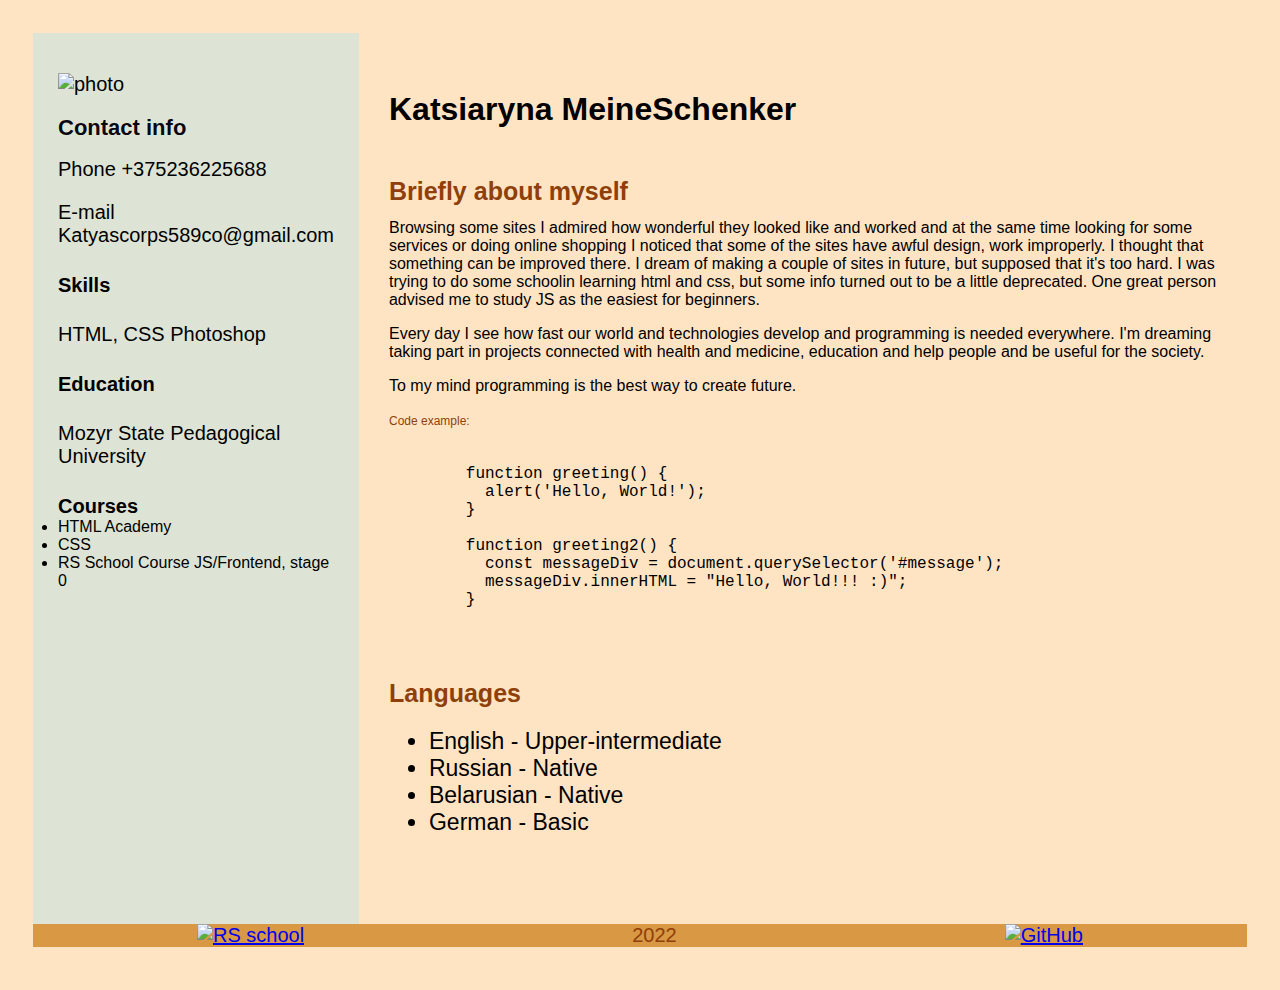
==== index.html @ 029fa232 "feat: rename cv21.html into index.html" ====
<!DOCTYPE html>
<html lang="en">
<head>
    <meta charset="UTF-8">
    <meta http-equiv="X-UA-Compatible" content="IE=edge">
    <meta name="viewport" content="width=device-width, initial-scale=1.0">
    <link rel="stylesheet" href="style1.css">

    <title>CV#2</title>
</head>
<body>
 <div class="wrapper">
 <aside class="sidebar"> 
<img src="./IMG_20180827_143221.jpg" alt="photo" class="photo" >
<h3 class="contacts">Contact info</h3>
<div>
    
</div>
<p>Phone +375236225688</p>
   <p> E-mail Katyascorps589co@gmail.com</p>
   <h4>Skills</h4>
    HTML, CSS 
    Photoshop
   
    
    <h4>Education</h4>
    Mozyr State Pedagogical University
    <h4>Courses</h4class>
    <div class="courses">
    <li>HTML Academy</li>
    <li>CSS</li>
    <li>RS School Course JS/Frontend, stage 0</li>
    </div>
 </aside>
<div class="some-info">
    <h1 class="name"> Katsiaryna MeineSchenker</h1>
    <h3 class="brief">Briefly about myself</h3>
    <p> Browsing some sites I admired how wonderful they looked like and worked and at the same time looking for some services or doing online shopping I noticed that some of the sites have awful design, work improperly. I thought that something can be improved there. I dream of making a couple of sites in future, but supposed that it's too hard. I was trying to do some schoolin learning html and css, but  some info turned out to be a little deprecated. One great person advised me to study JS as the easiest for beginners.</p>
    <p>Every day I see how fast our world and technologies develop and programming is needed everywhere. I'm dreaming taking part in projects connected with health and medicine, education and help people and be useful for the society.</p>
    <p>To my mind programming is the best way to create future.</p>
    
    <div>
        <h4 class="code">Code example:</h4>
        <pre class="some-code">
    
        function greeting() {
          alert('Hello, World!');
        }
  
        function greeting2() {
          const messageDiv = document.querySelector('#message');
          messageDiv.innerHTML = "Hello, World!!! :)";
        }            
        </pre>
      </div>

<div>
    <h4 class="language">Languages</h4>
    <ul>
    <li>English - Upper-intermediate</li>
    <li>Russian - Native</li>
    <li>Belarusian - Native</li>
    <li>German - Basic</li>
    </ul>
    </div>
</div>
 </div>
  <footer>
    <div class="footer">
        <a href="https://rs.school/js/"><img src="./assets/svg/rs_school_js.svg" alt="RS school" width="50"></a></a>
        <div>
            2022
        </div>
        <a href="https://github.com/Katyascorps"><img src="./assets/svg/github_icon.svg" alt="GitHub" width="50"></a></a>
    </div>
</footer>       
   
  
</body>
</html>
---- style1.css ----
body{
    background-color: bisque;
    font-family: Verdana,Tahoma, sans-serif;
    padding: 25px;
}
.wrapper{
    display:flex;
    flex-direction: row;
    align-items:stretch;
    max-width:fit-content;
    margin: 0 auto;
}
.sidebar{
    padding: 25px ;
    font-size: 20px;
    flex-grow: 1;
    background-color: #dde4d5;
    width: 340px;
    padding-top: 40px;
    padding-bottom: 5px;
}
.photo{
    width:320px;
}
.contacts{
    font-size: 22px;
    font-weight: 700;
    line-height: 20px;
    color: rgba(2, 1, 14, 0.986);
    margin-bottom: 20px;
}
.some-info{
    padding: 30px ;
    font-size: 16px;
        height: fit-content;
    width: fit-content;
    flex-grow: 4; 
    padding-bottom: 65px;
}
.name{
        font-size: 32px;
        font-weight: 550;
        line-height: 50px;
    }
.code{
    color: #8f3f09;
    font-size: 12px;
    font-weight: 400;
    line-height: 20px;
}
.language1{
    font-size: 22px;
    font-weight: 700;
    line-height: 20px;
    color: rgba(2, 1, 14, 0.986);
    margin-bottom: 20px;  
}
.language{
    font-size: 25px;
    font-weight: 700;
    line-height: 24px;
    margin-bottom: 10px;
    padding-top: 20px;
    color: #8f3f09;
}
.brief{
    font-size: 25px;
    font-weight: 700;
    line-height: 24px;
    margin-bottom: 10px;
    padding-top: 20px;
    color: #8f3f09;
        }  
    ul{
        font-size: 23px;;
    }
    .courses{
        font-size: 16px;
        font-weight: 400;
    }
    .footer{
        background-color: rgb(216, 152, 68);
        display: flex;
        flex-direction: row;
        justify-content: space-around;
        align-items: center;
        max-width: 1400px;
        margin: auto;
        font-size: 20px;
        font-weight: 450;
        color: #8f3f09;}
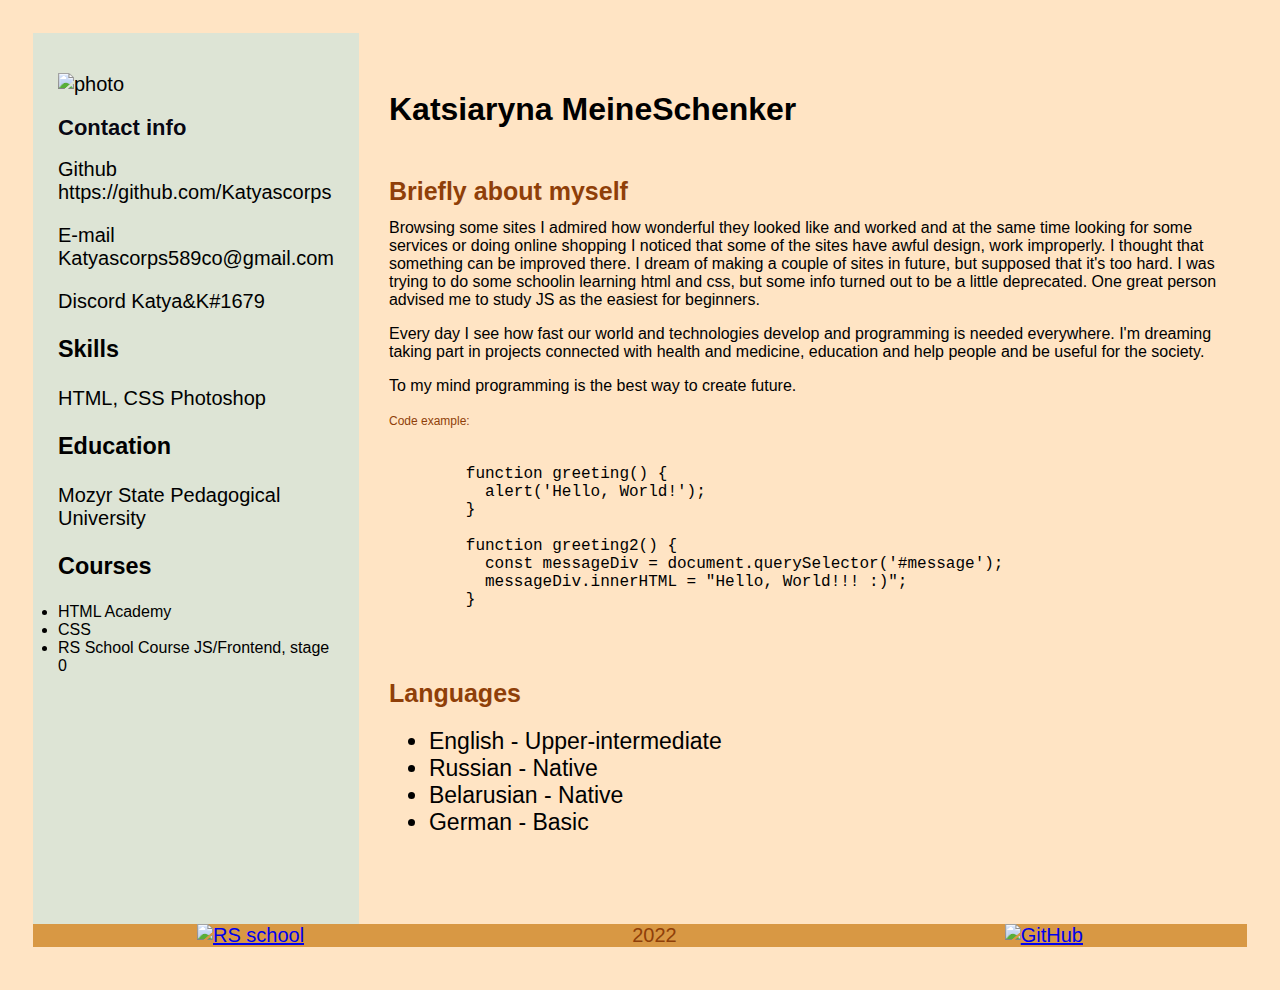
==== commit 1812043b: "feat: update index.html file" ====
--- a/index.html
+++ b/index.html
@@ -16,16 +16,17 @@
 <div>
     
 </div>
-<p>Phone +375236225688</p>
+     <p>Github  https://github.com/Katyascorps</p>
    <p> E-mail Katyascorps589co@gmail.com</p>
-   <h4>Skills</h4>
+   <p> Discord   Katya&K#1679 </p>
+      <h3>Skills</h3>
     HTML, CSS 
     Photoshop
    
     
-    <h4>Education</h4>
+    <h3>Education</h3>
     Mozyr State Pedagogical University
-    <h4>Courses</h4class>
+    <h3>Courses</h3>
     <div class="courses">
     <li>HTML Academy</li>
     <li>CSS</li>
@@ -40,7 +41,7 @@
     <p>To my mind programming is the best way to create future.</p>
     
     <div>
-        <h4 class="code">Code example:</h4>
+        <h3 class="code">Code example:</h3>
         <pre class="some-code">
     
         function greeting() {
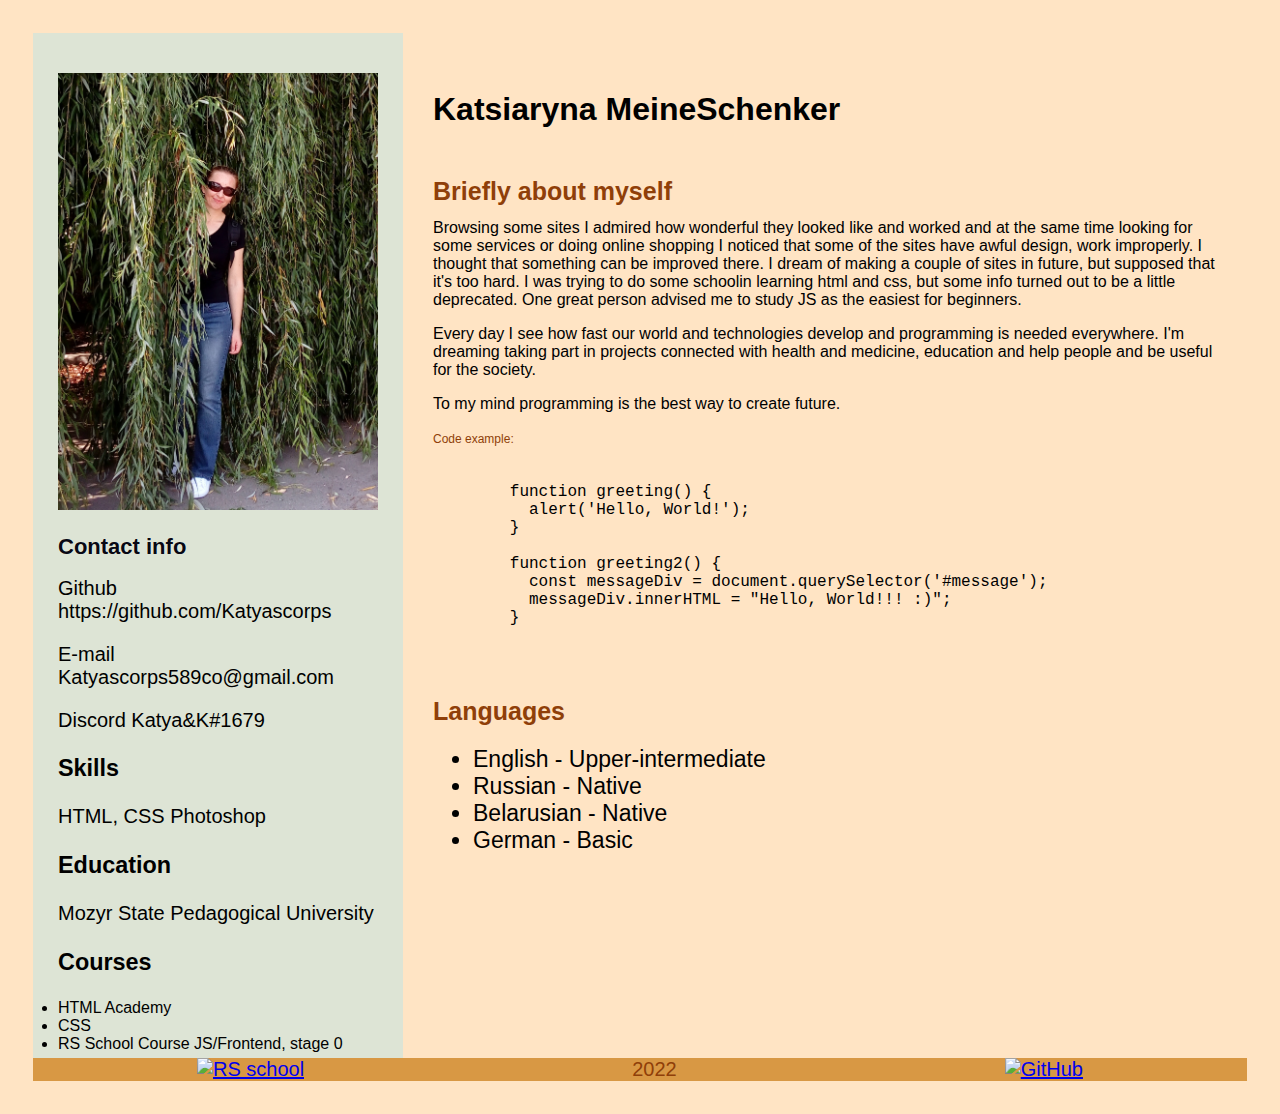
==== commit 9525c3ce: "feat: update index.html file" ====
--- a/index.html
+++ b/index.html
@@ -4,7 +4,7 @@
     <meta charset="UTF-8">
     <meta http-equiv="X-UA-Compatible" content="IE=edge">
     <meta name="viewport" content="width=device-width, initial-scale=1.0">
-    <link rel="stylesheet" href="style1.css">
+    <link rel="stylesheet" href="style.css">
 
     <title>CV#2</title>
 </head>
@@ -16,10 +16,11 @@
 <div>
     
 </div>
-     <p>Github  https://github.com/Katyascorps</p>
+<p>Github https://github.com/Katyascorps</p>
    <p> E-mail Katyascorps589co@gmail.com</p>
    <p> Discord   Katya&K#1679 </p>
-      <h3>Skills</h3>
+
+   <h3>Skills</h3>
     HTML, CSS 
     Photoshop
    
@@ -41,7 +42,7 @@
     <p>To my mind programming is the best way to create future.</p>
     
     <div>
-        <h3 class="code">Code example:</h3>
+        <h4 class="code">Code example:</h4>
         <pre class="some-code">
     
         function greeting() {
@@ -65,8 +66,11 @@
     </ul>
     </div>
 </div>
+
+
  </div>
-  <footer>
+ 
+ <footer>
     <div class="footer">
         <a href="https://rs.school/js/"><img src="./assets/svg/rs_school_js.svg" alt="RS school" width="50"></a></a>
         <div>
@@ -75,7 +79,8 @@
         <a href="https://github.com/Katyascorps"><img src="./assets/svg/github_icon.svg" alt="GitHub" width="50"></a></a>
     </div>
 </footer>       
-   
+  
+    
   
 </body>
 </html> 
--- a/style.css
+++ b/style.css
@@ -0,0 +1,96 @@
+body{
+    background-color: bisque;
+    font-family: Verdana,Tahoma, sans-serif;
+    padding: 25px;
+}
+.wrapper{
+    display:flex;
+    flex-direction: row;
+    align-items:stretch;
+    max-width:fit-content;
+    margin: 0 auto;
+
+}
+.sidebar{
+    padding: 25px ;
+    font-size: 20px;
+    
+    
+    flex-grow: 1;
+    background-color: #dde4d5;
+    width: 340px;
+    padding-top: 40px;
+    padding-bottom: 5px;
+}
+.photo{
+    width:320px;
+}
+.contacts{
+    font-size: 22px;
+    font-weight: 700;
+    line-height: 20px;
+    color: rgba(2, 1, 14, 0.986);
+    margin-bottom: 20px;
+}
+.some-info{
+    padding: 30px ;
+    font-size: 16px;
+    
+    height: fit-content;
+    width: fit-content;
+    flex-grow: 4; 
+    padding-bottom: 65px;
+}
+
+.name{
+        font-size: 32px;
+        font-weight: 550;
+        line-height: 50px;
+    }
+.code{
+    color: #8f3f09;
+    font-size: 12px;
+    font-weight: 400;
+    line-height: 20px;
+}
+.language1{
+    font-size: 22px;
+    font-weight: 700;
+    line-height: 20px;
+    color: rgba(2, 1, 14, 0.986);
+    margin-bottom: 20px;  
+}
+.language{
+    font-size: 25px;
+    font-weight: 700;
+    line-height: 24px;
+    margin-bottom: 10px;
+    padding-top: 20px;
+    color: #8f3f09;
+}
+.brief{
+    font-size: 25px;
+    font-weight: 700;
+    line-height: 24px;
+    margin-bottom: 10px;
+    padding-top: 20px;
+    color: #8f3f09;
+        }  
+    ul{
+        font-size: 23px;;
+    }
+    .courses{
+        font-size: 16px;
+        font-weight: 400;
+    }
+    .footer{
+        background-color: rgb(216, 152, 68);
+        display: flex;
+        flex-direction: row;
+        justify-content: space-around;
+        align-items: center;
+        max-width: 1400px;
+        margin: auto;
+        font-size: 20px;
+        font-weight: 450;
+        color: #8f3f09;}